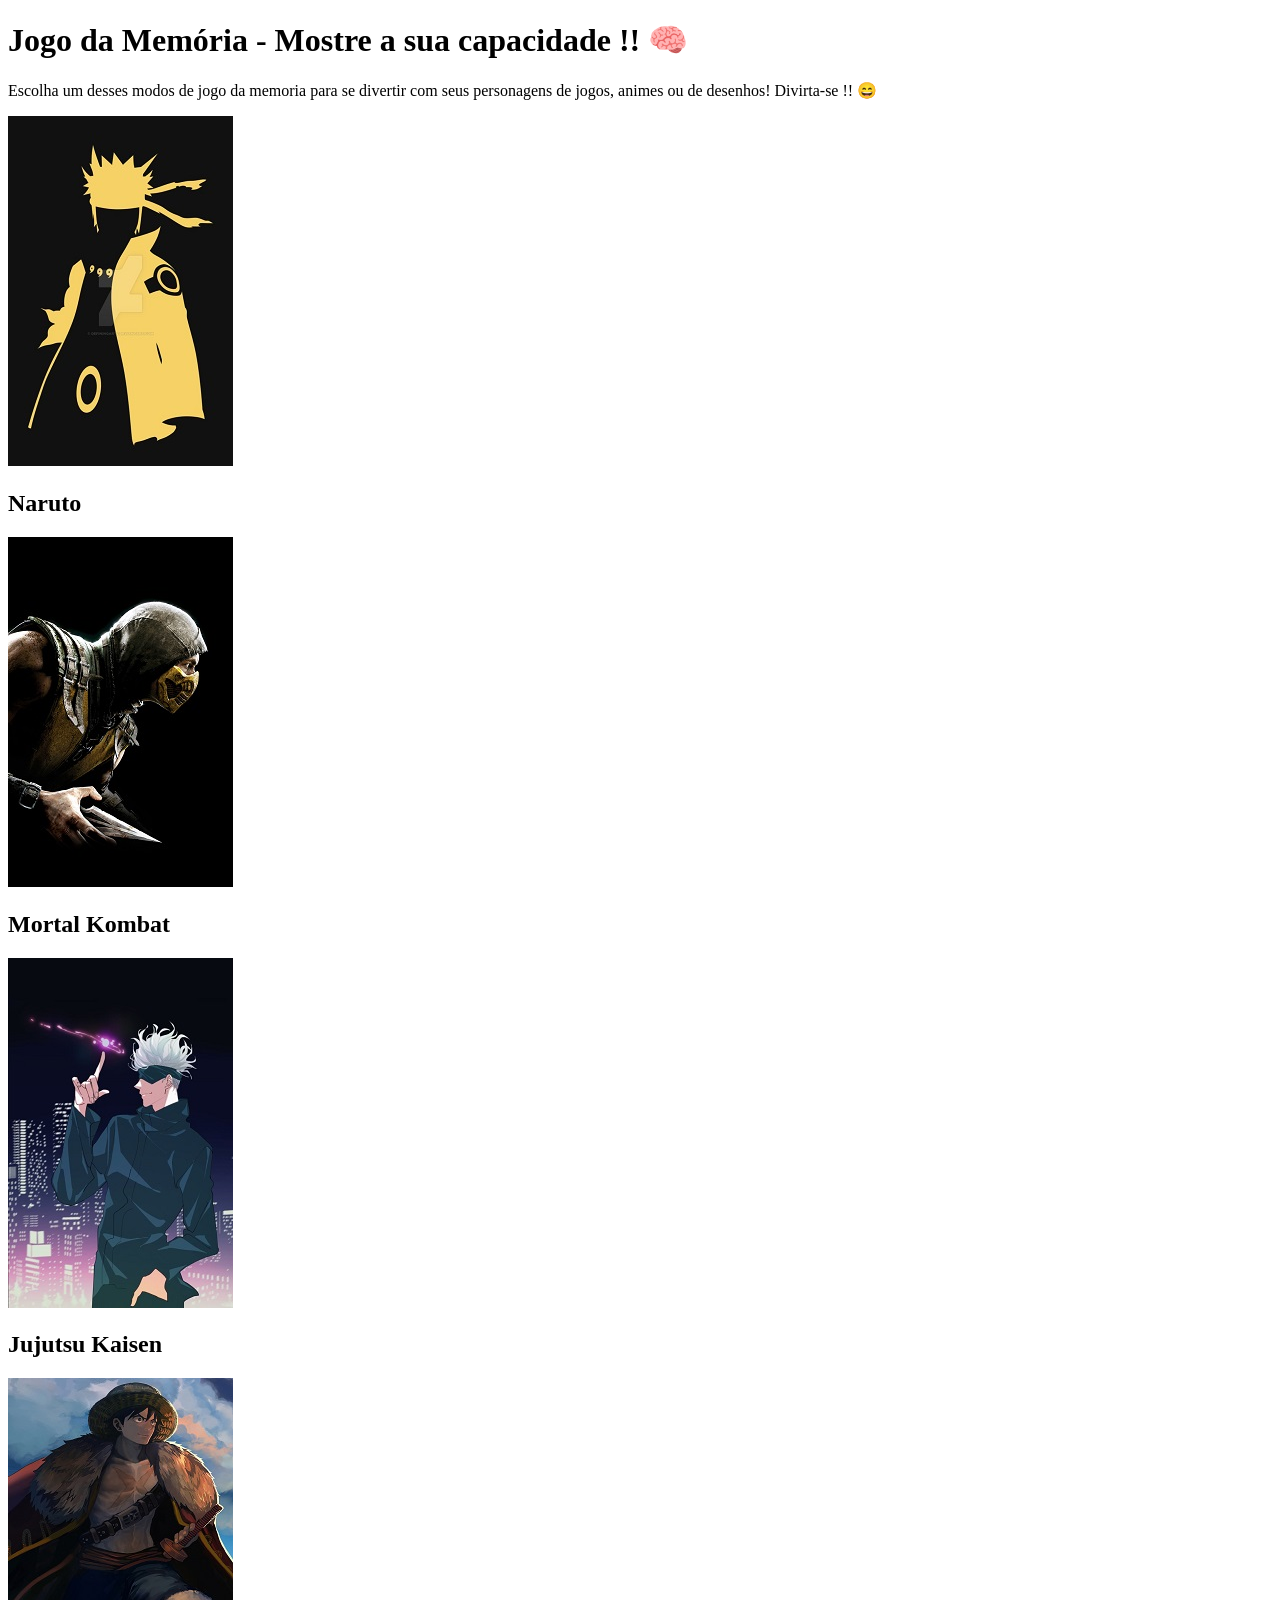
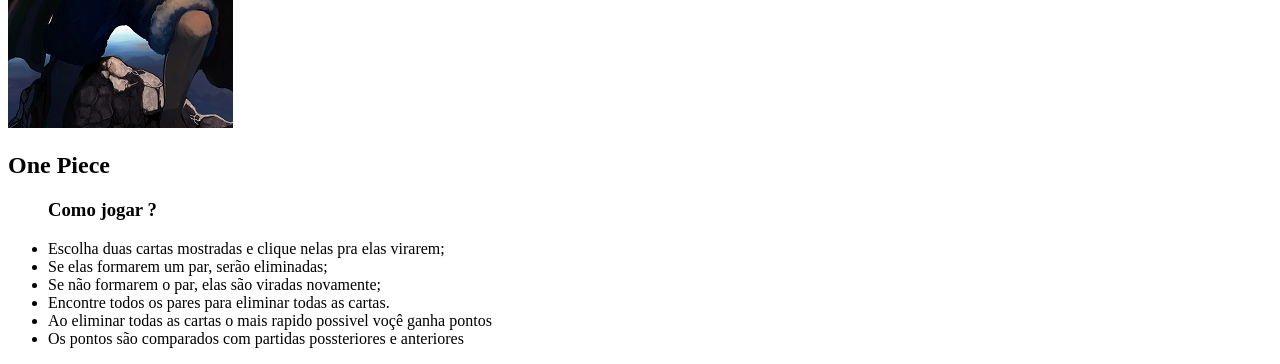
==== Trabalho de PWPE/Index.html @ 604d8209 "Add files via upload" ====
<!DOCTYPE html>
<html lang="pt-br">
<head>
    <meta charset="UTF-8">
    <meta http-equiv="X-UA-Compatible" content="IE=edge">
    <meta name="viewport" content="width=device-width, initial-scale=1.0">
    <link rel="stylesheet" type="text/css" href="Style.css">
    <link href="https://fonts.googleapis.com/css2?family=Bebas+Neue&display=swap" rel="stylesheet">
    

    <title>Jogo da Memória</title>
</head>
<body>

    <header>


        <div class="boasvindas">

            <div>

            <h1 class="tituloinicial">Jogo da Memória - Mostre a sua capacidade !! &#X1F9E0</h1>

                <p class="textoinicial">
                Escolha um desses modos de jogo da memoria para se divertir com seus personagens de 
                jogos, animes ou de desenhos! Divirta-se !! &#X1F604
                </p>

            </div>
            


        </div>

    </header>
    <main>
        <div>
            <div class="TodoConteudo">
    
                <!-- CARDS DA PAGINA-->
    
    
                <!--DIV RESPONSAVEL DE TODOS OS CARDS-->
                
                <div class="-cardsuper">
                    
                    
                    <!-- CARD 01 -->
    
                    <div class="-cardnormal">
    
                            <div>
                                
                                <a href=""><img src="img/naruto.jpg" alt="naruto" ></a>
                                <h2 class="-naruto">Naruto</h2>
                            </div>
    
                    </div>
    
    
                    <!--CARD 02-->
    
                    <div class="-cardnormal">
                        <div>
                            <a href=""><img src="img/kombat.jpg" alt="Mortal Kombat"></a>
                            <h2 class="-mortalkombat">Mortal Kombat</h2>
                            
                        </div>
    
                    </div>
                    
                    
                    <!-- CARD 03-->
                    <div class="-cardnormal">
                        <div>
                            <a href=""><img src="img/gojou.jpg" alt="Gojou Satoru"></a>
                           <h2 class="-jujutsukaisen">Jujutsu Kaisen</h2>
                        </div>
                    </div>
    
    
    
                    <!-- CARD 04-->
    
                    <div class="-cardnormal">
                        <div>
                            <a href=""><img src="img/luffy2.jpg" alt="Luffy"></a>
                            <h2 class="-onepiece">One Piece</h2>    

                        </div>
                    </div>
                   
                </div>
    
            </div>
        </div>

        

    </main>

    <footer>

        <div class="ajuda">
            
            <div class="textoajuda">
                <ul>
                    <h3>Como jogar ?</h3>
                    <li>Escolha duas cartas mostradas e clique nelas pra elas virarem;</li>
                    <li>Se elas formarem um par, serão eliminadas; </li>
                    <li>Se não formarem o par, elas são viradas novamente;</li>
                    <li>Encontre todos os pares para eliminar todas as cartas.</li>
                    <li>Ao eliminar todas as cartas o mais rapido possivel voçê ganha pontos</li>
                    <li>Os pontos são comparados com partidas possteriores e anteriores</li>
                </ul>
            </div>

        </div>


    </footer>
    
    
</body>
</html>
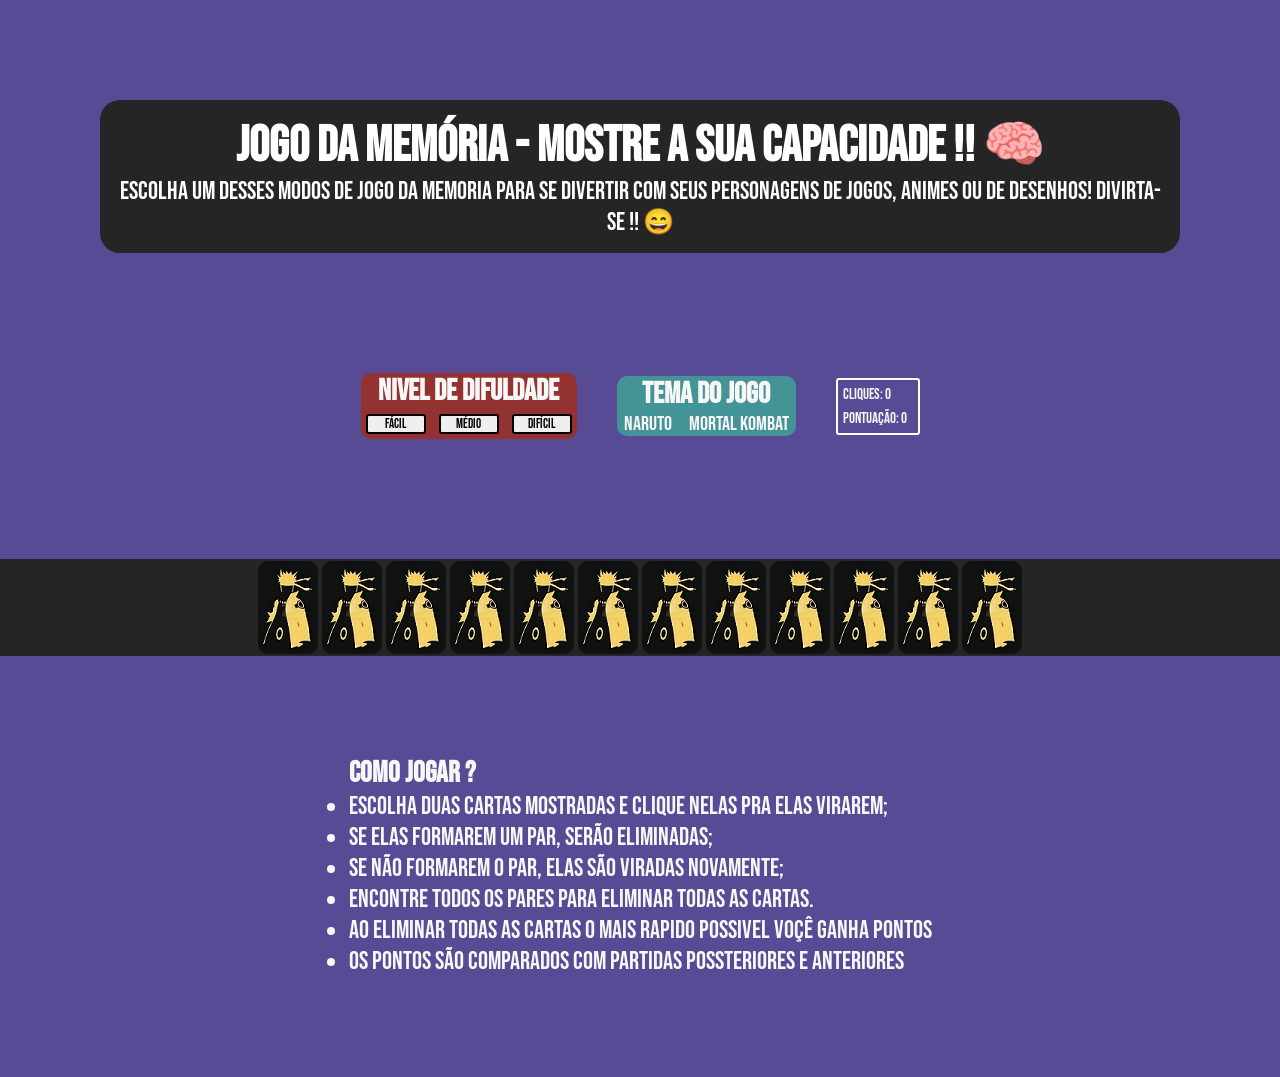
==== commit 01c935e9: "Add files via upload" ====
--- a/Trabalho de PWPE/Index.html
+++ b/Trabalho de PWPE/Index.html
@@ -17,85 +17,62 @@
 
         <div class="boasvindas">
 
-            <div>
 
-            <h1 class="tituloinicial">Jogo da Memória - Mostre a sua capacidade !! &#X1F9E0</h1>
+            <div class="textoinicial">
 
-                <p class="textoinicial">
+            <h1>Jogo da Memória - Mostre a sua capacidade !! &#X1F9E0</h1>
+
+                <p >
                 Escolha um desses modos de jogo da memoria para se divertir com seus personagens de 
                 jogos, animes ou de desenhos! Divirta-se !! &#X1F604
                 </p>
 
             </div>
+        </div>
+
+        <div class="-navegacao">
+
+            <div class="-nivel">
+                <h2>Nivel de Difuldade</h2>
+                
+                <button onclick="" id="facil" class="botoes">Fácil</button>
+                <button onclick="nivelmedio()" id="medio" class="botoes">Médio</button>
+                <button onclick="niveldificil()" id="dificil" class="botoes">Difícil</button>
+                
+            </div>
+
+            <div class="-temas">
+
+                <h2>Tema do Jogo</h2>
+               <a href="" id="naruto" >Naruto</a>
+                <a href="" id="naruto">Mortal Kombat</a>
+            </div>
+
+            <div class="cliques">
+                
+                <p>Cliques: <span id="cliques">0</span></p>
+                <p>Pontuação: <span id="pontuacao">0</span></p>
+            </div>
+
+        </div>
             
 
 
-        </div>
+        
 
     </header>
     <main>
-        <div>
-            <div class="TodoConteudo">
-    
-                <!-- CARDS DA PAGINA-->
-    
-    
-                <!--DIV RESPONSAVEL DE TODOS OS CARDS-->
+
+        <div class="-conteudo">
+            <div class="-supercard" id="supercard">
+
+                <!-- CARDS DA PAGINA-->           
                 
-                <div class="-cardsuper">
-                    
-                    
-                    <!-- CARD 01 -->
-    
-                    <div class="-cardnormal">
-    
-                            <div>
-                                
-                                <a href=""><img src="img/naruto.jpg" alt="naruto" ></a>
-                                <h2 class="-naruto">Naruto</h2>
-                            </div>
-    
-                    </div>
-    
-    
-                    <!--CARD 02-->
-    
-                    <div class="-cardnormal">
-                        <div>
-                            <a href=""><img src="img/kombat.jpg" alt="Mortal Kombat"></a>
-                            <h2 class="-mortalkombat">Mortal Kombat</h2>
-                            
-                        </div>
-    
-                    </div>
-                    
-                    
-                    <!-- CARD 03-->
-                    <div class="-cardnormal">
-                        <div>
-                            <a href=""><img src="img/gojou.jpg" alt="Gojou Satoru"></a>
-                           <h2 class="-jujutsukaisen">Jujutsu Kaisen</h2>
-                        </div>
-                    </div>
-    
-    
-    
-                    <!-- CARD 04-->
-    
-                    <div class="-cardnormal">
-                        <div>
-                            <a href=""><img src="img/luffy2.jpg" alt="Luffy"></a>
-                            <h2 class="-onepiece">One Piece</h2>    
+                
+                
+            </div>
 
-                        </div>
-                    </div>
-                   
-                </div>
-    
-            </div>
         </div>
-
-        
 
     </main>
 
@@ -120,6 +97,9 @@
 
     </footer>
     
-    
+    <script src="js/script.js"> </script>
 </body>
-</html>+</html>
+
+
+
--- a/Trabalho de PWPE/Style.css
+++ b/Trabalho de PWPE/Style.css
@@ -0,0 +1,359 @@
+*{
+    margin: 0%;
+    padding: 0%;
+    width: auto;
+    
+}
+body{
+    /* animation = nome dela,o tempo, a velocidade, e infinito para o processo */
+    background-color: #564b94;
+    height: auto;
+}
+
+
+
+/*/////////////////////////////////////TAMANHO PEQUENO///////////////////////////////////////////////*/
+
+
+/*/////////////////////////////HEADER E MAIN //////////////////////////////////////*/
+
+@media screen and (min-width: 200px) and (max-width: 800px){
+   
+    .boasvindas{
+        display: flex;
+        flex-wrap: wrap;
+        justify-content: center;
+        align-items: center;
+        margin-top: 80px;
+        font-family: 'Bebas Neue', cursive;
+        color: rgb(255, 255, 255);
+        text-align: center;
+        margin: 40px;
+        font-size: 14px;
+        background-color: #252525;  
+        border-radius: 20px;
+        
+    }
+
+    .textoinicial{
+        margin: 15px;
+    }
+
+  /*//////////////CARDS DA PAGINA /////////////////////*/
+
+
+    .-conteudo{
+        width: 100%;
+        background-color: #252525;
+    }
+    .-supercard{
+        display: flex;
+        flex-wrap: wrap;
+        justify-content: center;
+        align-items: center;
+        text-align: center;
+        width: 80%;
+        margin-left: 10%;
+        margin-right: 10%
+    }
+    .-card{
+        margin: 2px;
+        width: 60px;
+        height: 93px;
+        transform-style: preserve-3d;
+        transition: all 0.7s ease;
+    }
+    .-card:active {
+        transform: rotateY(188deg);
+        border-radius: 10px;
+    }
+    .-frontcard{
+        position: absolute;
+        width: 100%;
+        height: 100%;
+        backface-visibility: hidden;
+    }
+    .-backcard{
+        position: absolute;
+        width: 100%;
+        height: 100%;
+        backface-visibility: hidden;
+        transform: rotateY(188deg);
+    }
+    .-card img{
+        border-radius: 10px;
+    }
+    /*//////////////////////////////////////////////////////////*/
+
+     /*////////////////////////FOOTER/////////////////////////////////////*/
+     .ajuda{
+        display: flex;
+        flex-wrap: nowrap;
+        justify-content: center;
+        margin: 60px;
+        font-size: 18px;
+    }
+    .textoajuda{
+        text-align: left;
+        font-family: 'Bebas Neue', cursive;
+        color: #f7f7f7;
+        
+    }
+    /*/////////////////////////////////////////////////////////////*/
+
+}
+
+
+
+
+/*////////////////////////////////////////TAMANHO MÉDIO///////////////////////////////////////////*/
+
+
+
+/*/////////////////////////////HEADER E MAIN //////////////////////////////////////*/
+
+@media screen and (min-width:801px) and (max-width: 1200px){
+    .boasvindas{
+        display: flex;
+        flex-wrap: wrap;
+        justify-content: center;
+        align-items: center;
+        margin-top: 100px;
+        font-family: 'Bebas Neue', cursive;
+        color: rgb(255, 255, 255);
+        text-align: center;
+        margin: 100px;
+        background-color: #252525;  
+        border-radius: 20px;
+    }
+    
+    .textoinicial{
+        font-size: 20px;
+        margin: 15px;
+    }
+    
+    /*//////////////CARDS DA PAGINA /////////////////////*/
+
+    .-conteudo{
+        width: 100%;
+        background-color: #252525;
+    }
+    .-supercard{
+        display: flex;
+        flex-wrap: wrap;
+        width: 60%;
+        margin-left: 20%;
+        margin-right: 20%;
+    }
+    .-card{
+        margin: 2px;
+        width: 60px;
+        height: 93px;
+        transform-style: preserve-3d;
+        transition: all 0.7s ease;
+    }
+    .-card:active {
+        transform: rotateY(188deg);
+        border-radius: 10px;
+    }
+    .-frontcard{
+        position: absolute;
+        width: 100%;
+        height: 100%;
+        backface-visibility: hidden;
+    }
+    .-backcard{
+        position: absolute;
+        width: 100%;
+        height: 100%;
+        backface-visibility: hidden;
+        transform: rotateY(188deg);
+    }
+
+    .-card img{
+        border-radius: 10px;
+    }
+
+    /*//////////////////////////////////////////////////////////*/
+    
+    /*///////////////////////FOOTER//////////////////////////////////*/
+
+
+    .ajuda{
+        display: flex;
+        flex-wrap: nowrap;
+        justify-content: center;
+        margin-top: 100px;
+        margin: 100px;
+        font-size: 22px;
+        
+    }
+    .textoajuda{
+        text-align: left;
+        font-family: 'Bebas Neue', cursive;
+        color: #f7f7f7;
+        
+    }
+
+    /*////////////////////////////////////////////////////////////////*/
+
+}
+
+
+/*///////////////////////////////////////TAMANHO GRANDE/////////////////////////////////////////////*/
+
+
+
+
+/*///////////////////////////// HEADER E MAIN //////////////////////////////////////*/
+
+@media screen and (min-width: 1200px) and (max-width: 2000px){
+
+
+    .boasvindas{
+        display: flex;
+        flex-wrap: wrap;
+        justify-content: center;
+        align-items: center;
+        margin-top: 100px;
+        font-family: 'Bebas Neue', cursive;
+        color: rgb(255, 255, 255);
+        text-align: center;
+        margin: 100px;
+        background-color: #252525;  
+        border-radius: 20px;
+    }
+    
+    .textoinicial{
+        font-size: 25px;
+        margin-top: 20px;
+        margin: 15px;
+    }
+    
+    /*//////////////CARDS DA PAGINA /////////////////////*/
+    
+    .-conteudo{
+
+        width: 100%;
+        margin-top: 100px;
+        background-color: #252525;
+        
+    }
+    .-supercard{
+        display: flex;
+        flex-wrap: wrap;
+        width: 60%;
+        margin-left: 20%;
+        margin-right: 20%;
+    }
+    .-card{
+        margin: 2px;
+        width: 60px;
+        height: 93px;
+        transform-style: preserve-3d;  /*Indica que os filhos do elemento devem ser posicionados no espaço 3D.*/
+        transition: all 0.7s ease;     /*Permite definir a transição entre dois estados de um elemento. */
+       
+    }
+    .-card:active {
+        transform: rotateY(188deg);  /* modificar o espaço coordenado do modelo de formatação CSS, */
+        border-radius: 10px;         /*elementos podem ser traduzidos, rotacionados, ter seu 
+                                     tamanho  ajustado e inclinados de acordo com os valores definidos.*/
+    }
+    .-frontcard{
+        position: absolute;
+        width: 100%;
+        height: 100%;
+        backface-visibility: hidden;
+
+    }
+    .-backcard{
+        position: absolute;
+        width: 100%;
+        height: 100%;
+        backface-visibility: hidden;
+        transform: rotateY(188deg);
+    }
+    .-card img{
+        border-radius: 10px;
+    }
+
+   /*//////////////////////////////////////////////////////////*/
+    
+    /*////////////////////////////FOOTER/////////////////////////////*/
+    .ajuda{
+        display: flex;
+        flex-wrap: nowrap;
+        justify-content: center;
+        margin-top: 100px;
+        margin: 100px;
+        font-size: 25px;
+    
+    }
+    .textoajuda{
+        text-align: left;
+        font-family: 'Bebas Neue', cursive;
+        color: #f7f7f7;
+        
+    }
+    /*/////////////////////////////////////////////////////////////*/
+
+}
+.-navegacao{
+    display: flex;
+    flex-wrap: wrap;
+    justify-content: center;
+    align-items: center;
+}
+.-temas{
+    font-family: 'Bebas Neue', cursive;
+    color: #f7f7f7;
+    font-weight: 500;
+    font-size: 20px;
+    margin: 20px;
+    text-align: center;
+    background-color: #449396;
+    border-radius: 10px;  
+}
+.-temas a{
+    text-decoration: none;
+    color: #f7f7f7;
+    margin: 7px;
+}
+.-temas a:hover{
+    color: #000000;
+}
+.-nivel{
+    font-family: 'Bebas Neue', cursive;
+    color: #f7f7f7;
+    font-weight: 500;
+    font-size: 20px;
+    margin: 20px;
+    text-align: center;
+    background-color: #943232;
+    border-radius: 10px;
+}
+.-nivel button{
+    margin: 5px;
+}
+.botoes{
+    height: 20px;
+    width: 60px;
+    border: solid 2px black;
+    border-radius: 3px;
+    font-family: 'Bebas Neue', cursive;
+    margin:3px;
+}
+.cliques{
+    width: 80px;
+    border: solid 2px rgb(255, 255, 255);
+    border-radius: 3px;
+    font-family: 'Bebas Neue', cursive;
+    color: #f7f7f7;
+    font-weight: 500;
+    font-size: 15px;
+    margin: 20px;
+    text-align: left;
+}
+.cliques p {
+    margin: 5px;
+}
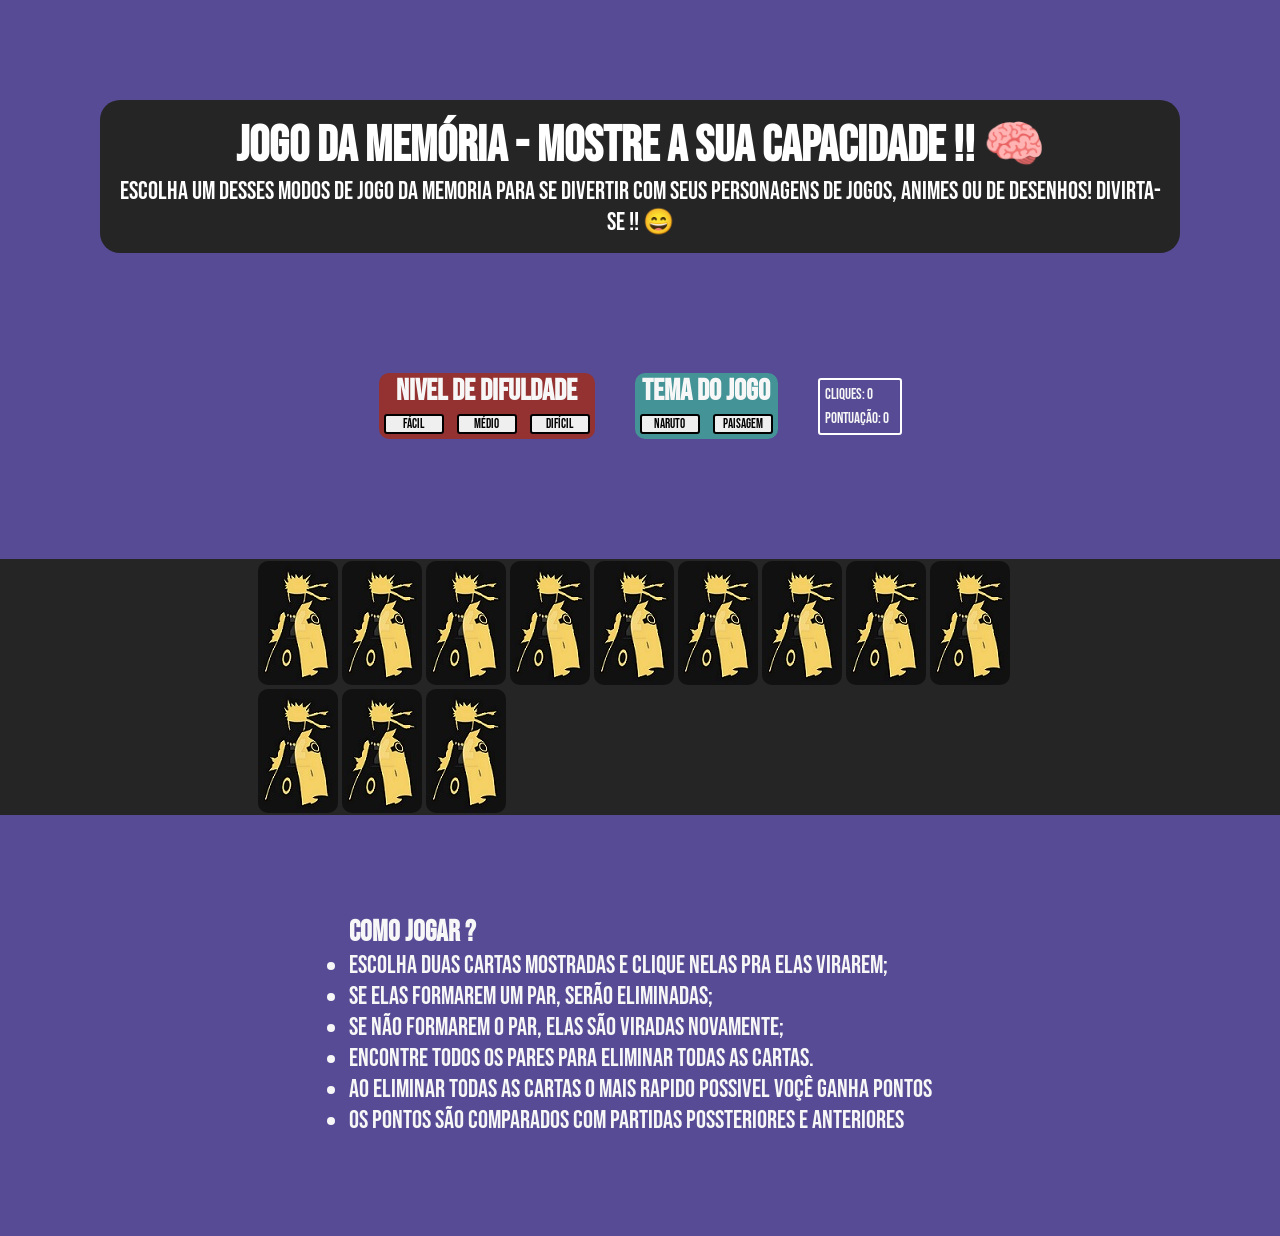
==== commit bf60029d: "Add files via upload" ====
--- a/Trabalho de PWPE/Index.html
+++ b/Trabalho de PWPE/Index.html
@@ -30,22 +30,24 @@
             </div>
         </div>
 
-        <div class="-navegacao">
+        <div class="navegacao">
 
-            <div class="-nivel">
+            <div class="nivel">
+
                 <h2>Nivel de Difuldade</h2>
                 
-                <button onclick="" id="facil" class="botoes">Fácil</button>
+                <button onclick="nivelfacil()" id="facil" class="botoes">Fácil</button>
                 <button onclick="nivelmedio()" id="medio" class="botoes">Médio</button>
                 <button onclick="niveldificil()" id="dificil" class="botoes">Difícil</button>
+
                 
             </div>
 
-            <div class="-temas">
+            <div class="temas">
 
                 <h2>Tema do Jogo</h2>
-               <a href="" id="naruto" >Naruto</a>
-                <a href="" id="naruto">Mortal Kombat</a>
+                <button onclick="anime()" >Naruto</button>
+                <button onclick="paisagem()" >Paisagem</button>
             </div>
 
             <div class="cliques">
@@ -63,12 +65,9 @@
     </header>
     <main>
 
-        <div class="-conteudo">
-            <div class="-supercard" id="supercard">
+        <div class="conteudo">
+            <div class="supercard" id="supercard">
 
-                <!-- CARDS DA PAGINA-->           
-                
-                
                 
             </div>
 
--- a/Trabalho de PWPE/Style.css
+++ b/Trabalho de PWPE/Style.css
@@ -42,11 +42,11 @@
   /*//////////////CARDS DA PAGINA /////////////////////*/
 
 
-    .-conteudo{
+    .conteudo{
         width: 100%;
         background-color: #252525;
     }
-    .-supercard{
+    .supercard{
         display: flex;
         flex-wrap: wrap;
         justify-content: center;
@@ -56,31 +56,34 @@
         margin-left: 10%;
         margin-right: 10%
     }
-    .-card{
+    .card{
         margin: 2px;
-        width: 60px;
-        height: 93px;
+        width: 80px;
+        height: 124px;
         transform-style: preserve-3d;
         transition: all 0.7s ease;
     }
-    .-card:active {
-        transform: rotateY(188deg);
-        border-radius: 10px;
-    }
-    .-frontcard{
-        position: absolute;
-        width: 100%;
-        height: 100%;
-        backface-visibility: hidden;
-    }
-    .-backcard{
-        position: absolute;
-        width: 100%;
-        height: 100%;
-        backface-visibility: hidden;
-        transform: rotateY(188deg);
-    }
-    .-card img{
+    .card:active {
+        border-radius: 10px;
+        transform: scale(0.90);
+    }
+    .card.virar{
+        transform: rotateY(188deg);
+    }
+    .frontcard{
+        position: absolute;
+        width: 100%;
+        height: 100%;
+        backface-visibility: hidden;
+    }
+    .backcard{
+        position: absolute;
+        width: 100%;
+        height: 100%;
+        backface-visibility: hidden;
+        transform: rotateY(188deg);
+    }
+    .card img{
         border-radius: 10px;
     }
     /*//////////////////////////////////////////////////////////*/
@@ -102,8 +105,6 @@
     /*/////////////////////////////////////////////////////////////*/
 
 }
-
-
 
 
 /*////////////////////////////////////////TAMANHO MÉDIO///////////////////////////////////////////*/
@@ -134,43 +135,46 @@
     
     /*//////////////CARDS DA PAGINA /////////////////////*/
 
-    .-conteudo{
+    .conteudo{
         width: 100%;
         background-color: #252525;
     }
-    .-supercard{
+    .supercard{
         display: flex;
         flex-wrap: wrap;
         width: 60%;
         margin-left: 20%;
         margin-right: 20%;
     }
-    .-card{
+    .card{
         margin: 2px;
-        width: 60px;
-        height: 93px;
+        width: 80px;
+        height: 124px;
         transform-style: preserve-3d;
         transition: all 0.7s ease;
     }
-    .-card:active {
-        transform: rotateY(188deg);
-        border-radius: 10px;
-    }
-    .-frontcard{
-        position: absolute;
-        width: 100%;
-        height: 100%;
-        backface-visibility: hidden;
-    }
-    .-backcard{
-        position: absolute;
-        width: 100%;
-        height: 100%;
-        backface-visibility: hidden;
-        transform: rotateY(188deg);
-    }
-
-    .-card img{
+    .card:active {
+        border-radius: 10px;
+        transform: scale(0.90);
+    }
+    .card.virar{
+        transform: rotateY(188deg);
+    }
+    .frontcard{
+        position: absolute;
+        width: 100%;
+        height: 100%;
+        backface-visibility: hidden;
+    }
+    .backcard{
+        position: absolute;
+        width: 100%;
+        height: 100%;
+        backface-visibility: hidden;
+        transform: rotateY(188deg);
+    }
+
+    .card img{
         border-radius: 10px;
     }
 
@@ -232,48 +236,53 @@
     
     /*//////////////CARDS DA PAGINA /////////////////////*/
     
-    .-conteudo{
+    .conteudo{
 
         width: 100%;
         margin-top: 100px;
         background-color: #252525;
         
     }
-    .-supercard{
+    .supercard{
         display: flex;
         flex-wrap: wrap;
         width: 60%;
         margin-left: 20%;
         margin-right: 20%;
     }
-    .-card{
+    .card{
         margin: 2px;
-        width: 60px;
-        height: 93px;
-        transform-style: preserve-3d;  /*Indica que os filhos do elemento devem ser posicionados no espaço 3D.*/
+        width: 80px;
+        height: 124px;
+        transform-style: preserve-3d;  /*Indica que os filhos do elemento devem ser posicionados no      espaço 3D.*/
         transition: all 0.7s ease;     /*Permite definir a transição entre dois estados de um elemento. */
        
     }
-    .-card:active {
-        transform: rotateY(188deg);  /* modificar o espaço coordenado do modelo de formatação CSS, */
+    .card:active {
+        transform: scale(0.90);      /* modificar o espaço coordenado do modelo de formatação CSS, */
         border-radius: 10px;         /*elementos podem ser traduzidos, rotacionados, ter seu 
-                                     tamanho  ajustado e inclinados de acordo com os valores definidos.*/
-    }
-    .-frontcard{
-        position: absolute;
-        width: 100%;
-        height: 100%;
-        backface-visibility: hidden;
-
-    }
-    .-backcard{
-        position: absolute;
-        width: 100%;
-        height: 100%;
-        backface-visibility: hidden;
-        transform: rotateY(188deg);
-    }
-    .-card img{
+                                      tamanho  ajustado e inclinados de acordo com os valores definidos.*/
+    }
+
+    .card.virar{
+        transform: rotateY(188deg);
+    }
+
+    .frontcard{
+        position: absolute;
+        width: 100%;
+        height: 100%;
+        backface-visibility: hidden;
+
+    }
+    .backcard{
+        position: absolute;
+        width: 100%;
+        height: 100%;
+        backface-visibility: hidden;
+        transform: rotateY(188deg);
+    }
+    .card img{
         border-radius: 10px;
     }
 
@@ -298,13 +307,13 @@
     /*/////////////////////////////////////////////////////////////*/
 
 }
-.-navegacao{
+.navegacao{
     display: flex;
     flex-wrap: wrap;
     justify-content: center;
     align-items: center;
 }
-.-temas{
+.temas{
     font-family: 'Bebas Neue', cursive;
     color: #f7f7f7;
     font-weight: 500;
@@ -314,15 +323,16 @@
     background-color: #449396;
     border-radius: 10px;  
 }
-.-temas a{
-    text-decoration: none;
-    color: #f7f7f7;
-    margin: 7px;
-}
-.-temas a:hover{
+.temas button{
     color: #000000;
-}
-.-nivel{
+    margin: 5px;
+    font-family: 'Bebas Neue', cursive;
+    height: 20px;
+    width: 60px;
+    border: solid 2px black;
+    border-radius:3px ;
+}
+.nivel{
     font-family: 'Bebas Neue', cursive;
     color: #f7f7f7;
     font-weight: 500;
@@ -332,7 +342,7 @@
     background-color: #943232;
     border-radius: 10px;
 }
-.-nivel button{
+.nivel button{
     margin: 5px;
 }
 .botoes{
